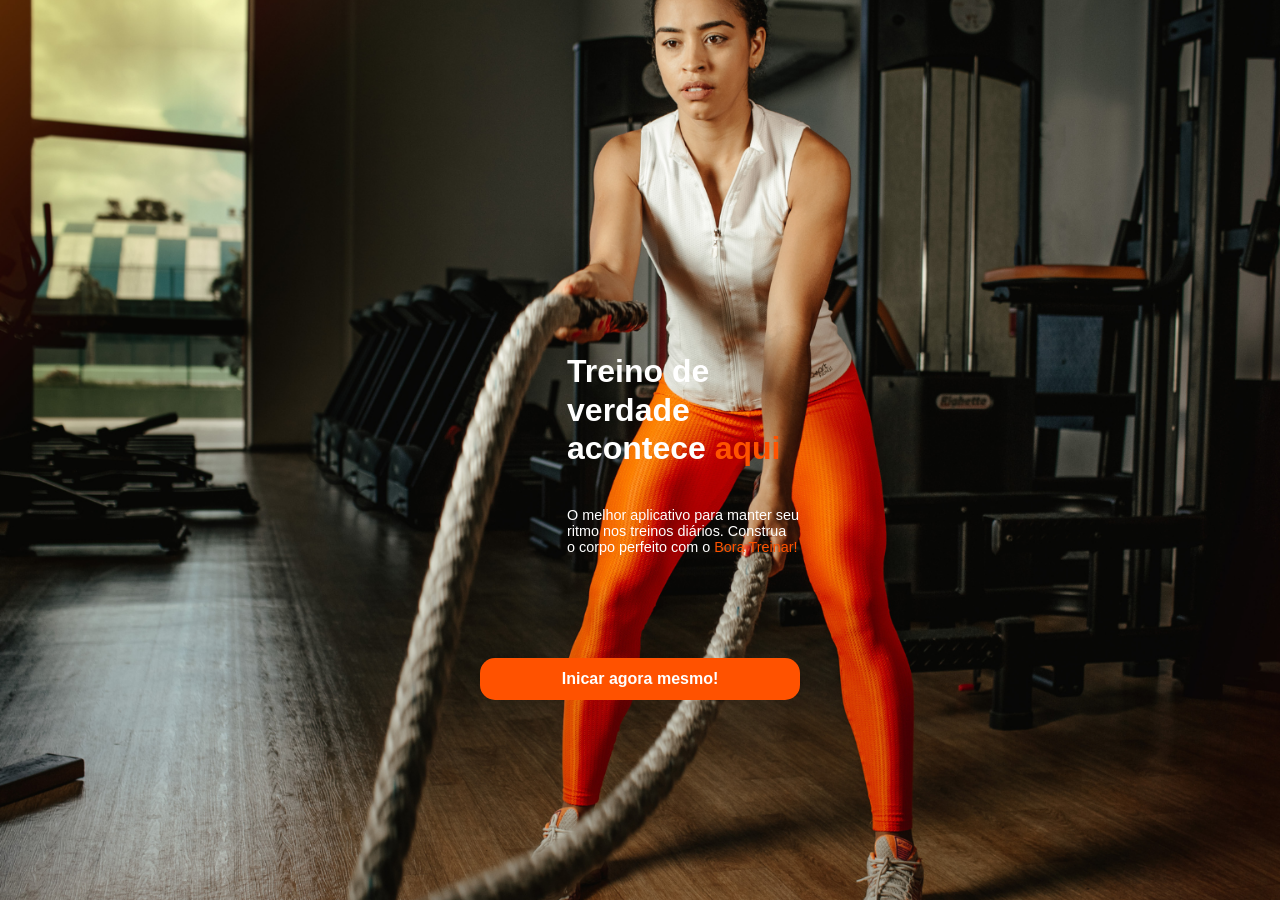
==== home.html @ fdd3f4ee "Nova tela" ====
<!DOCTYPE html>
<html lang="pt-br">
<head>
  <meta charset="UTF-8">
  <meta name="viewport" content="width=device-width, initial-scale=1.0">
  <title>Bora Treinar</title>
  <link rel="stylesheet" href="css/home.css">
</head>
<body>
  <div class = "container">
    <div id="telaHome" class="tela-home">
      <h1>Treino de verdade<br>acontece <span>aqui</span></h1>
      <p>O melhor aplicativo para manter seu <br>ritmo nos treinos diários. Construa <br>o corpo perfeito com o <span>Bora Treinar!</span></p>
      <button id="btniniciar" class="iniciar-btn">Inicar agora mesmo!</button>
  </div>
  <script src="js/script.js"></script>
</body>
</html>
---- css/home.css ----
body{
  background-image: url('../img/home.png');
  background-size: cover;
  background-position: center;
  background-repeat: no-repeat;
  height: 100vh;
  margin: 0;
  font-family: Arial, Helvetica, sans-serif;
  display: flex;
  justify-content: center;
  align-items: center;
  transition: background-image 0.5s ease;
  
}

.container {
  display: flex;
  flex-direction: column;
  align-items: flex-start; /* Alinha tudo à esquerda */
  justify-content: center; /* Centraliza verticalmente */
  text-align: left;         /* Garante alinhamento do texto */
  height: 100vh;
  padding-left: 10%;        /* Espaçamento da borda esquerda */
}

.tela-home {
  padding: 15px;
  width: 90%;
  max-width: 350px;
  display: flex;
  flex-direction: column;
  align-items: flex-start; /* também garante alinhamento à esquerda */
  gap: 10px;
}



.tela-home h1{
 font-size: 2rem;
 line-height: 1.2;
 margin-bottom: 15px;
 color: white;
 text-align: left;
}

.tela-home span{
  color: #ff5200;
}

.tela-home p {
  color: white;  
  text-align: left;
  font-size: 0.9rem;

}

.tela-home button {
  position: absolute;
  bottom: 200px;
  left: 50%;
  transform: translateX(-50%);  
  width: 25%;
  padding: 12px;
  font-size: 1rem;
  font-weight: bold;
  border: none;
  border-radius: 15px;
  cursor: pointer;
}

.tela-home .iniciar-btn {
  background-color: #ff5200;
  color: white;
}
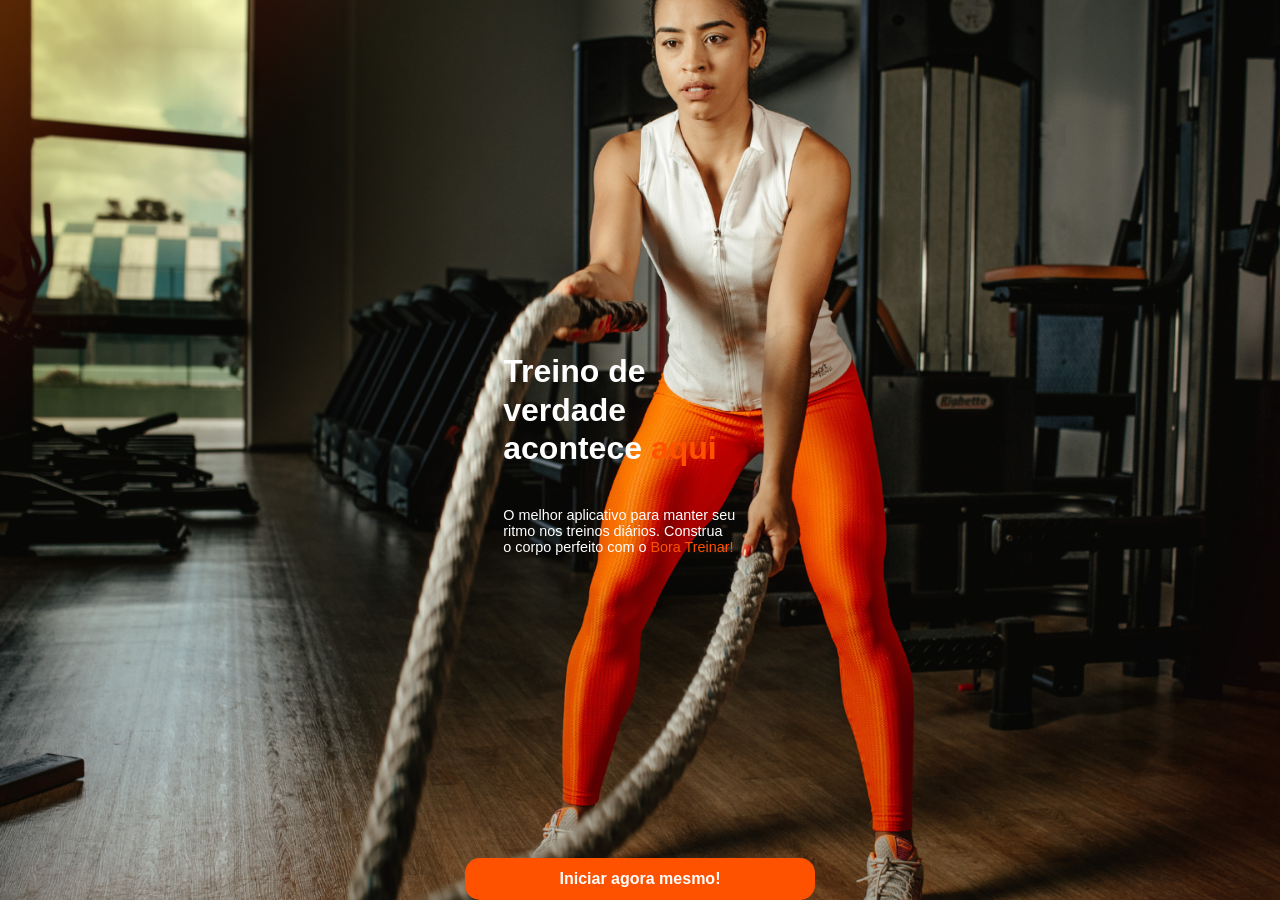
==== commit 5f3509b3: "alteração css" ====
--- a/home.html
+++ b/home.html
@@ -11,7 +11,10 @@
     <div id="telaHome" class="tela-home">
       <h1>Treino de verdade<br>acontece <span>aqui</span></h1>
       <p>O melhor aplicativo para manter seu <br>ritmo nos treinos diários. Construa <br>o corpo perfeito com o <span>Bora Treinar!</span></p>
-      <button id="btniniciar" class="iniciar-btn">Inicar agora mesmo!</button>
+    </div>
+    <div id="botaohome" class="botao-home">
+      <button id="btniniciar" class="iniciar-btn">Iniciar agora mesmo!</button>
+    </div>
   </div>
   <script src="js/script.js"></script>
 </body>
--- a/css/home.css
+++ b/css/home.css
@@ -13,27 +13,23 @@
   
 }
 
-.container {
+.container{
   display: flex;
   flex-direction: column;
-  align-items: flex-start; /* Alinha tudo à esquerda */
-  justify-content: center; /* Centraliza verticalmente */
-  text-align: left;         /* Garante alinhamento do texto */
-  height: 100vh;
-  padding-left: 10%;        /* Espaçamento da borda esquerda */
+  align-items: center;
+  justify-items: center;
+  text-align: center;
 }
 
 .tela-home {
+  display: flex;
   padding: 15px;
   width: 90%;
   max-width: 350px;
-  display: flex;
   flex-direction: column;
-  align-items: flex-start; /* também garante alinhamento à esquerda */
+  align-items: flex-start; 
   gap: 10px;
 }
-
-
 
 .tela-home h1{
  font-size: 2rem;
@@ -41,6 +37,7 @@
  margin-bottom: 15px;
  color: white;
  text-align: left;
+
 }
 
 .tela-home span{
@@ -54,23 +51,27 @@
 
 }
 
-.tela-home button {
-  position: absolute;
-  bottom: 200px;
-  left: 50%;
-  transform: translateX(-50%);  
-  width: 25%;
+.botao-home button {
+  color: white;
+  background-color: #ff5200;
+  display: flex;
+  max-width: 350px;
+  flex-direction: column;
+  align-items: center; 
+  justify-content: center;
+  text-align: center;
+  gap: 10px; 
+  width: 85%;
   padding: 12px;
   font-size: 1rem;
   font-weight: bold;
   border: none;
   border-radius: 15px;
   cursor: pointer;
-}
-
-.tela-home .iniciar-btn {
-  background-color: #ff5200;
-  color: white;
+  position: absolute;
+  bottom: 0;
+  left: 50%;
+  transform: translateX(-50%);
 }
 
 
